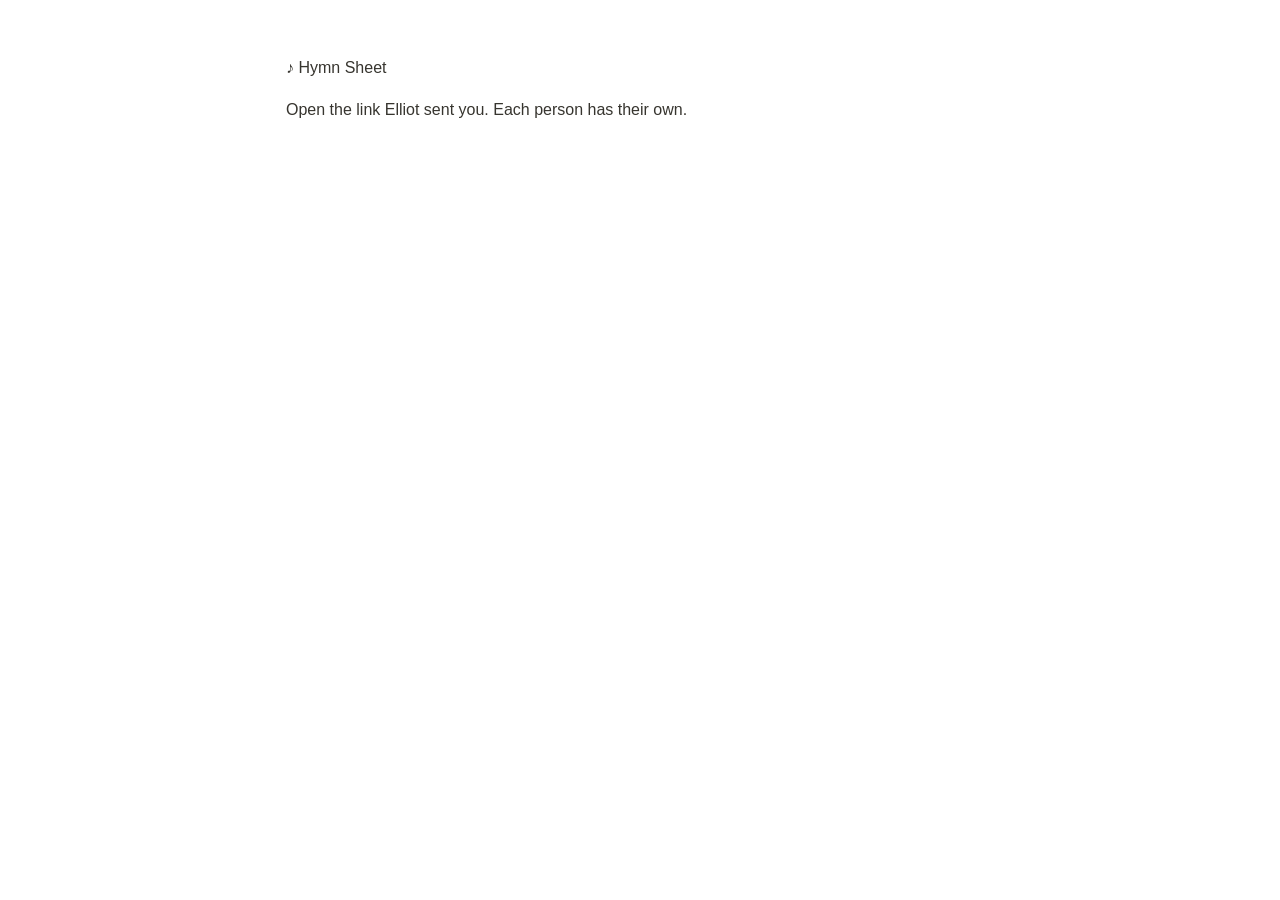
==== index.html @ d038050e "How it works: six small tiles at the very top of your page (tap one to go there), with a How it work" ====
<!doctype html>
<html lang="en">
<head>
<meta charset="utf-8">
<meta name="viewport" content="width=device-width, initial-scale=1, viewport-fit=cover">
<meta name="robots" content="noindex, nofollow">
<meta name="referrer" content="no-referrer">
<meta name="theme-color" content="#f2f2f7" media="(prefers-color-scheme: light)">
<meta name="theme-color" content="#000000" media="(prefers-color-scheme: dark)">
<meta name="apple-mobile-web-app-capable" content="yes">
<meta name="apple-mobile-web-app-title" content="Hymn Sheet">
<title>Hymn Sheet</title>
<link rel="apple-touch-icon" href="icon.png">
<link rel="icon" href="icon.png">
<link rel="stylesheet" href="app.css?v=21">
</head>
<body>
<div id="app"><p class="boot">Hymn Sheet. Loading…</p></div>
<script src="config.js?v=3"></script>
<script src="rules.js?v=7"></script>
<script src="app.js?v=37"></script>
</body>
</html>
---- app.css ----
/* Hymn Sheet: Notion-style page (white page, property list, square to-dos, tag pills), light + dark. */
:root {
  --bg: #ffffff;
  --card: #ffffff;
  --ink: #37352f;
  --grey: #787774;
  --faint: rgba(55, 53, 47, .09);
  --hover: rgba(55, 53, 47, .06);
  --pill: rgba(227, 226, 224, .6);
  --blue: #2383e2;
  --green: #448361;
  --red: #d44c47;
  --orange: #cb912f;
  --tag-red: #ffe2dd; --tag-yellow: #fdecc8; --tag-green: #dbeddb; --tag-blue: #d3e5ef; --tag-grey: #e3e2e0;
}
@media (prefers-color-scheme: dark) {
  :root {
    --bg: #191919; --card: #191919; --ink: rgba(255,255,255,.88); --grey: rgba(255,255,255,.46);
    --faint: rgba(255,255,255,.09); --hover: rgba(255,255,255,.055); --pill: rgba(255,255,255,.08);
    --blue: #529cca; --green: #4dab9a; --red: #ff7369; --orange: #ffa344;
    --tag-red: #522e2a; --tag-yellow: #564328; --tag-green: #2b4632; --tag-blue: #28456c; --tag-grey: #373737;
  }
}

* { box-sizing: border-box; -webkit-tap-highlight-color: transparent; }
html { -webkit-text-size-adjust: 100%; }
body {
  margin: 0; background: var(--bg); color: var(--ink);
  font: 400 16px/1.5 ui-sans-serif, -apple-system, BlinkMacSystemFont, 'Segoe UI', Helvetica, 'Apple Color Emoji', Arial, sans-serif;
  -webkit-font-smoothing: antialiased;
}
a { color: inherit; text-decoration: underline; text-decoration-color: var(--faint); text-underline-offset: 3px; }
button, input, select { font: inherit; color: inherit; background: none; border: 0; margin: 0; }
button { cursor: pointer; padding: 0; text-align: left; }
.boot { padding: 60px 24px; color: var(--grey); }

.wrap { max-width: 900px; margin: 0 auto; padding: max(18px, env(safe-area-inset-top)) 20px 110px; }
@media (min-width: 900px) { .wrap { padding: 40px 96px 120px; } }
.grey { color: var(--grey); }
.red { color: var(--red); }
.amber { color: var(--orange); }
.small { font-size: 14px; }
.gap { margin-top: 18px; }
.hide { display: none !important; }

/* page header */
header .top { display: flex; justify-content: space-between; gap: 12px; font-size: 14px; color: var(--grey); }
.brand::before { content: '♪ '; }
header .me { color: var(--grey); text-align: right; }
h1 { font-size: 34px; line-height: 1.2; font-weight: 700; margin: 26px 0 14px; letter-spacing: -.01em; }
@media (min-width: 900px) { h1 { font-size: 40px; margin-top: 60px; } }
.facts { display: grid; grid-template-columns: 110px 1fr; gap: 0; margin: 0; font-size: 14px; }
.facts dt, .facts dd { padding: 6px 0; margin: 0; }
.facts dt { color: var(--grey); }
.facts dt::before { content: '≡ '; opacity: .6; }
.count { color: var(--grey); font-size: 14px; margin: 14px 0 0; padding-bottom: 14px; border-bottom: 1px solid var(--faint); }

/* view tabs */
nav {
  position: sticky; top: 0; z-index: 10; background: var(--bg);
  display: flex; gap: 2px; margin: 0 -8px; padding: 8px; border-bottom: 1px solid var(--faint); overflow-x: auto; scrollbar-width: none;
}
nav button { padding: 4px 9px; border-radius: 4px; font-size: 14px; color: var(--grey); white-space: nowrap; }
nav button:hover { background: var(--hover); }
nav button.on { color: var(--ink); font-weight: 500; box-shadow: inset 0 -2px 0 var(--ink); border-radius: 0; }

main section { margin-top: 28px; }
h2 { font-size: 20px; font-weight: 600; margin: 0 0 6px; }
h2 .grey { font-weight: 400; font-size: 16px; }
.filters { display: flex; flex-wrap: wrap; gap: 6px; margin-top: 18px; }
.filters button { padding: 2px 9px; border-radius: 4px; font-size: 14px; color: var(--grey); border: 1px solid var(--faint); }
.filters button.on { color: var(--blue); border-color: var(--blue); background: rgba(35,131,226,.06); }

ul, ol { list-style: none; margin: 0; padding: 0; }
.items li.item, .crew li.person {
  display: flex; align-items: flex-start; gap: 10px; padding: 6px 6px; margin: 0 -6px; border-radius: 4px;
}
.items li.item:hover, .crew li.person:hover { background: var(--hover); }
.items .body, .crew .body { flex: 1; min-width: 0; cursor: pointer; }
.items .name { word-wrap: break-word; }
.meta { color: var(--grey); font-size: 14px; margin-top: 3px; display: flex; flex-wrap: wrap; gap: 4px 6px; }
.meta .sep { display: none; }
.meta .tag { font-size: 13px; line-height: 20px; padding: 0 6px; border-radius: 3px; color: var(--ink); white-space: nowrap; }
.meta .t-plain { padding: 0 2px; color: var(--grey); }
.meta .t-blue { background: var(--tag-blue); }
.meta .t-green { background: var(--tag-green); }
.meta .t-yellow { background: var(--tag-yellow); }
.meta .t-red { background: var(--tag-red); }
.meta .t-grey { background: var(--tag-grey); }
.meta.note { font-size: 14px; color: var(--grey); display: block; }
.items li.packed .name { color: var(--grey); text-decoration: line-through; }

/* square to-do boxes */
button.box {
  flex: none; width: 16px; height: 16px; margin-top: 4px; border: 1.5px solid var(--ink); border-radius: 2px;
  display: grid; place-items: center; font-size: 0; opacity: .85;
}
button.box.on { background: var(--blue); border-color: var(--blue); opacity: 1;
  background-image: url("data:image/svg+xml,%3Csvg xmlns='http://www.w3.org/2000/svg' viewBox='0 0 14 14'%3E%3Cpath d='M3 7.4l2.6 2.6L11 4.6' fill='none' stroke='white' stroke-width='1.8'/%3E%3C/svg%3E"); background-size: 100%; }
button.tick { flex: none; font-size: 13px; padding: 1px 8px; border-radius: 4px; border: 1px solid var(--faint); color: var(--grey); }
button.tick.on { color: var(--green); border-color: transparent; background: var(--tag-green); }

.dot { flex: none; width: 8px; height: 8px; border-radius: 50%; background: var(--tag-grey); margin-top: 8px; }
.dot.on { background: #45b26b; }
.contact { margin-top: 6px; display: flex; flex-direction: column; gap: 4px; cursor: auto; font-size: 14px; }

/* callout for flags */
.flags { background: var(--tag-red); border-radius: 4px; padding: 14px 16px 10px 46px; position: relative; }
.flags::before { content: '⚑'; position: absolute; left: 18px; top: 13px; color: var(--red); }
.flags h2 { font-size: 16px; margin-bottom: 6px; }
.flags li { display: flex; justify-content: space-between; align-items: baseline; gap: 12px; padding: 3px 0; font-size: 15px; }
.flags i { font-style: normal; color: var(--grey); font-size: 13px; }
.flags .link { white-space: nowrap; }

/* forms look like a page's property panel */
form.box { display: flex; flex-direction: column; gap: 0; border: 1px solid var(--faint); border-radius: 6px; padding: 8px 14px 12px; }
form.box h2 { font-size: 16px; margin: 4px 0 6px; }
li.editor { padding: 4px 0 10px 26px; }
label { display: grid; grid-template-columns: 120px 1fr; align-items: center; gap: 8px; color: var(--grey); font-size: 14px; min-height: 34px; }
input, select { color: var(--ink); padding: 5px 6px; border-radius: 4px; width: 100%; min-width: 0; font-size: 16px; }
@media (min-width: 900px) { input, select { font-size: 14px; } }
input:hover, select:hover { background: var(--hover); }
input:focus, select:focus { outline: none; background: var(--hover); box-shadow: inset 0 0 0 1px var(--faint); }
input::placeholder { color: var(--grey); opacity: .6; }
form.box > input { margin: 4px 0; }
form.box p.small { margin: 8px 0 0; }
.row { display: flex; flex-wrap: wrap; align-items: center; gap: 8px 14px; margin-top: 10px; }
form button[type=submit] { background: var(--blue); color: #fff; padding: 5px 12px; border-radius: 4px; font-size: 14px; font-weight: 500; }
.btn { display: inline-block; padding: 5px 12px; border-radius: 4px; border: 1px solid var(--faint); font-size: 14px; text-decoration: none; }
.btn:hover { background: var(--hover); }
button.wide { width: 100%; padding: 6px 6px; color: var(--grey); font-size: 15px; border-radius: 4px; }
button.wide:hover { background: var(--hover); }
button.wide.on { color: var(--green); }
button.link, a.link { color: var(--grey); font-size: 14px; text-decoration: underline; text-decoration-color: var(--faint); }
button.link.red { color: var(--red); }

.shots li { display: grid; grid-template-columns: 34px 1fr; gap: 8px; padding: 6px 0; border-bottom: 1px solid var(--faint); }
.shots .no { color: var(--grey); }
.log li { padding: 5px 0; font-size: 14px; border-bottom: 1px solid var(--faint); }

footer { margin-top: 48px; color: var(--grey); font-size: 13px; }

#status {
  position: fixed; left: 50%; bottom: max(18px, env(safe-area-inset-bottom)); transform: translateX(-50%);
  max-width: calc(100% - 32px); background: var(--ink); color: var(--bg); padding: 7px 14px; border-radius: 6px; font-size: 14px;
  opacity: 0; pointer-events: none; transition: opacity .2s; z-index: 30; box-shadow: 0 4px 14px rgba(0,0,0,.18);
}
#status.show { opacity: 1; }
#status.bad { background: var(--red); color: #fff; }

/* Phones: tab bar at the bottom, like an iPhone app. */
@media (max-width: 899px) {
  nav {
    position: fixed; top: auto; left: 0; right: 0; bottom: 0; margin: 0; z-index: 20;
    background: color-mix(in srgb, var(--bg) 88%, transparent);
    -webkit-backdrop-filter: saturate(180%) blur(20px); backdrop-filter: saturate(180%) blur(20px);
    border-top: 1px solid var(--faint); border-bottom: 0; padding: 6px 8px max(6px, env(safe-area-inset-bottom));
  }
  nav button { flex: 1; text-align: center; padding: 10px 2px; font-size: 13px; border-radius: 0; }
  nav button.on { box-shadow: none; color: var(--blue); }
  #status { bottom: calc(70px + env(safe-area-inset-bottom)); }
}

/* DP notes */
.doc p { margin: 0 0 6px; }
.bul { list-style: disc; padding-left: 20px; }
.bul li { padding: 2px 0; }
textarea { font: inherit; font-size: 15px; color: var(--ink); background: none; border: 1px solid var(--faint, var(--sep)); border-radius: 6px; padding: 10px; width: 100%; min-height: 320px; resize: vertical; margin: 6px 0; }
textarea:focus { outline: none; }
.btn.msg { margin-bottom: 4px; }
.btn.wide-btn { display: block; width: 100%; text-align: center; }

/* since you last looked */
.since { background: var(--tag-blue); border-radius: 4px; padding: 12px 16px 8px; }
.since h2 { font-size: 16px; margin-bottom: 4px; }
.since li { padding: 2px 0; font-size: 15px; }
.since .row { margin-top: 6px; }
.log li.new { box-shadow: inset 3px 0 0 var(--blue); padding-left: 8px; }

/* job switcher (one link per person) */
.jobs { display: flex; flex-wrap: wrap; gap: 6px; margin-top: 14px; }
.jobs button { padding: 2px 9px; border-radius: 4px; font-size: 14px; color: var(--grey); border: 1px solid var(--faint); }
.jobs button.on { color: var(--ink); border-color: var(--ink); }

/* Elliot's links list */
.links li { display: flex; justify-content: space-between; align-items: center; gap: 12px; padding: 5px 0; border-bottom: 1px solid var(--faint); font-size: 15px; }
.links .row { margin: 0; flex-wrap: nowrap; }

/* questions */
.asks { background: var(--tag-yellow); border-radius: 4px; padding: 12px 16px 8px; margin-bottom: 14px; }
.asks h2 { font-size: 16px; margin-bottom: 4px; }
.ask-q { list-style: none; padding: 6px 0; border-bottom: 1px solid var(--faint); }
.ask-q:last-child { border-bottom: 0; }
.ask-q .answer { margin-top: 4px; padding-left: 10px; border-left: 2px solid var(--green); }
.ask-q .link { margin-top: 4px; }
.reply { display: flex; gap: 8px; margin-top: 6px; }
.reply input { flex: 1; min-width: 0; }
.reply button { flex: none; padding: 4px 10px; border-radius: 4px; background: var(--ink); color: var(--bg); font-size: 14px; }

/* "you sure?" before a tick */
.sure {
  position: fixed; left: 50%; transform: translateX(-50%); bottom: max(18px, env(safe-area-inset-bottom)); z-index: 25;
  width: min(480px, calc(100% - 32px)); background: var(--bg); border: 1px solid var(--faint); border-radius: 8px;
  padding: 14px 16px 12px; box-shadow: 0 8px 30px rgba(0,0,0,.2);
}
.sure p { margin: 0 0 4px; }
.sure .row { margin-top: 10px; }
.sure .yes { padding: 6px 14px; border-radius: 4px; background: var(--blue); color: #fff; font-size: 15px; }
@media (max-width: 899px) { .sure { bottom: calc(70px + env(safe-area-inset-bottom)); } }
.sure input { width: 100%; margin-top: 8px; padding: 8px 10px; border: 1px solid var(--faint); border-radius: 4px; background: var(--hover); color: var(--ink); font-size: 16px; }
.sure .grey.small { margin-top: 8px; }

/* To send (Elliot only): ready-to-copy replies */
.tosend .msgtext { white-space: pre-wrap; word-wrap: break-word; font: inherit; margin: 6px 0; padding: 8px; background: var(--hover); }
.tosend .body { cursor: default; }
/* Me page: hint under the tabs, hello line, documents first, flags in the to-do list */
.hint { margin: 4px 0 12px; }
.hello { margin: 4px 0 12px; font-size: 16px; }
.docs { background: var(--hover); border-radius: 4px; padding: 12px 16px 8px; }
.docs h2 { font-size: 16px; margin-bottom: 4px; }
.flagrow > .flagmark { display: inline-flex; align-items: center; justify-content: center; width: 20px; height: 20px; flex: none; font-weight: 600; }
.flagrow .body { cursor: default; }
/* Documents: name left, arrow pinned right (never wraps), who & when small below */
.doclist { list-style: none; padding: 0; margin: 0; }
.doclist li { padding: 8px 0; border-top: 1px solid var(--faint); }
.doclist li:first-child { border-top: 0; }
a.doc-link { display: flex; align-items: baseline; gap: 12px; text-decoration: none; color: inherit; font-weight: 500; }
a.doc-link .doc-name { flex: 1; min-width: 0; text-decoration: underline; text-decoration-color: var(--faint); text-underline-offset: 3px; }
a.doc-link .doc-arrow { flex: none; color: var(--grey); }
.doc-who { display: block; font-size: 13px; color: var(--grey); margin-top: 2px; }
.start { margin-bottom: 8px; }
.maindoc { background: var(--hover); border-radius: 4px; padding: 12px 16px; font-size: 17px; }
.maindoc a.doc-link { font-weight: 600; }
.chips { display: flex; flex-wrap: wrap; gap: 8px; margin-top: 10px; }
.chip { font: inherit; font-size: 14px; padding: 6px 12px; border-radius: 999px; border: 1px solid var(--faint); background: transparent; color: inherit; cursor: pointer; }
.chip:hover { background: var(--hover); }
.contents .chips { margin-top: 0; }
[id] { scroll-margin-top: 12px; }
footer .link { font-size: 13px; padding: 0; }
.chat .msgs { list-style: none; padding: 0; margin: 0 0 8px; }
.chat .msg { padding: 6px 0; }
.chat .who { font-weight: 600; margin-top: 8px; }
.chat .who .grey { font-weight: 400; }
.chat .said { white-space: pre-wrap; word-wrap: break-word; line-height: 1.45; }
.chat .acts { display: flex; gap: 12px; opacity: .8; }
.chat .acts .link { padding: 0; font-size: 12px; }
.chat .at { color: var(--blue); font-weight: 600; }
.chat .say { position: sticky; bottom: 72px; display: flex; gap: 8px; background: var(--bg); padding: 8px 0; }
.chat .say input { flex: 1; min-width: 0; }
@media (min-width: 700px) { .chat .say { bottom: 0; } }
.chains { margin-bottom: 8px; }
.chain-row { border-top: 1px solid var(--faint); padding: 12px 0; }
.chain-row .top { display: flex; justify-content: space-between; align-items: center; gap: 12px; cursor: pointer; }
.chain-row .top b { font-size: 16px; }
.chain-row .next .who { font-weight: 600; color: var(--orange, #c4791b); }
.chain-row .next.done { color: var(--green, #4dab9a); font-weight: 600; }
.chain-row .steps { font-size: 13px; color: var(--grey); }
.pillbtn { font: inherit; font-size: 13px; padding: 4px 12px; border-radius: 999px; border: 1px solid var(--faint); background: transparent; color: inherit; cursor: pointer; white-space: nowrap; }
.pillbtn.go { background: var(--blue); border-color: var(--blue); color: #fff; }
.chain-steps { list-style: none; padding: 0; margin: 4px 0 0; }
.chain-steps li { display: grid; grid-template-columns: 82px 1fr auto auto; gap: 8px; align-items: baseline; padding: 6px 0; font-size: 14px; }
.chain-steps .sname { color: var(--grey); font-size: 12px; text-transform: uppercase; letter-spacing: .04em; }
.chain-steps li.d .sname { color: var(--green, #4dab9a); }
.chain-steps li.n .sname, .chain-steps li.n .swhen { color: var(--orange, #c4791b); font-weight: 600; }
.chain-steps .swhen { color: var(--grey); font-size: 13px; }
.chain-steps .link { padding: 0; }
.flagmark.blue { color: var(--blue); }

.tour { background: var(--hover); border-radius: 4px; padding: 12px 14px; margin-bottom: 12px; }
.tour-head { display: flex; justify-content: space-between; align-items: baseline; }
.tour-head h2 { margin: 0; font-size: 16px; }
.tour-head .link { padding: 0; font-size: 13px; }
.tiles { display: grid; grid-template-columns: 1fr 1fr; gap: 8px; margin-top: 10px; }
@media (min-width: 700px) { .tiles { grid-template-columns: repeat(3, 1fr); } }
.tile { font: inherit; text-align: left; background: var(--bg); border: 1px solid var(--faint); border-radius: 4px; padding: 10px; cursor: pointer; color: inherit; display: flex; flex-direction: column; gap: 2px; }
.tile .num { font-size: 11px; color: var(--grey); }
.tile b { font-size: 14px; }
.tile .grey { font-size: 12px; line-height: 1.3; }
.chain-row .top .grey { white-space: nowrap; }
.chain-row .bar { display: flex; gap: 3px; margin: 10px 0 6px; cursor: pointer; }
.chain-row .seg { flex: 1; min-width: 0; }
.chain-row .seg i { display: block; height: 6px; border-radius: 3px; background: var(--faint); }
.chain-row .seg.d i { background: var(--green, #4dab9a); }
.chain-row .seg.n i { background: var(--orange, #e9a23b); }
.chain-row .seg em { display: block; font-style: normal; font-size: 10px; color: var(--grey); margin-top: 3px; white-space: nowrap; overflow: hidden; text-overflow: ellipsis; }
.chain-row .seg.n em { color: var(--orange, #c4791b); font-weight: 600; }
.chain-row .nextrow { display: flex; justify-content: space-between; align-items: center; gap: 12px; margin-top: 4px; }
.chain-row .nextrow .link { padding: 0; white-space: nowrap; }
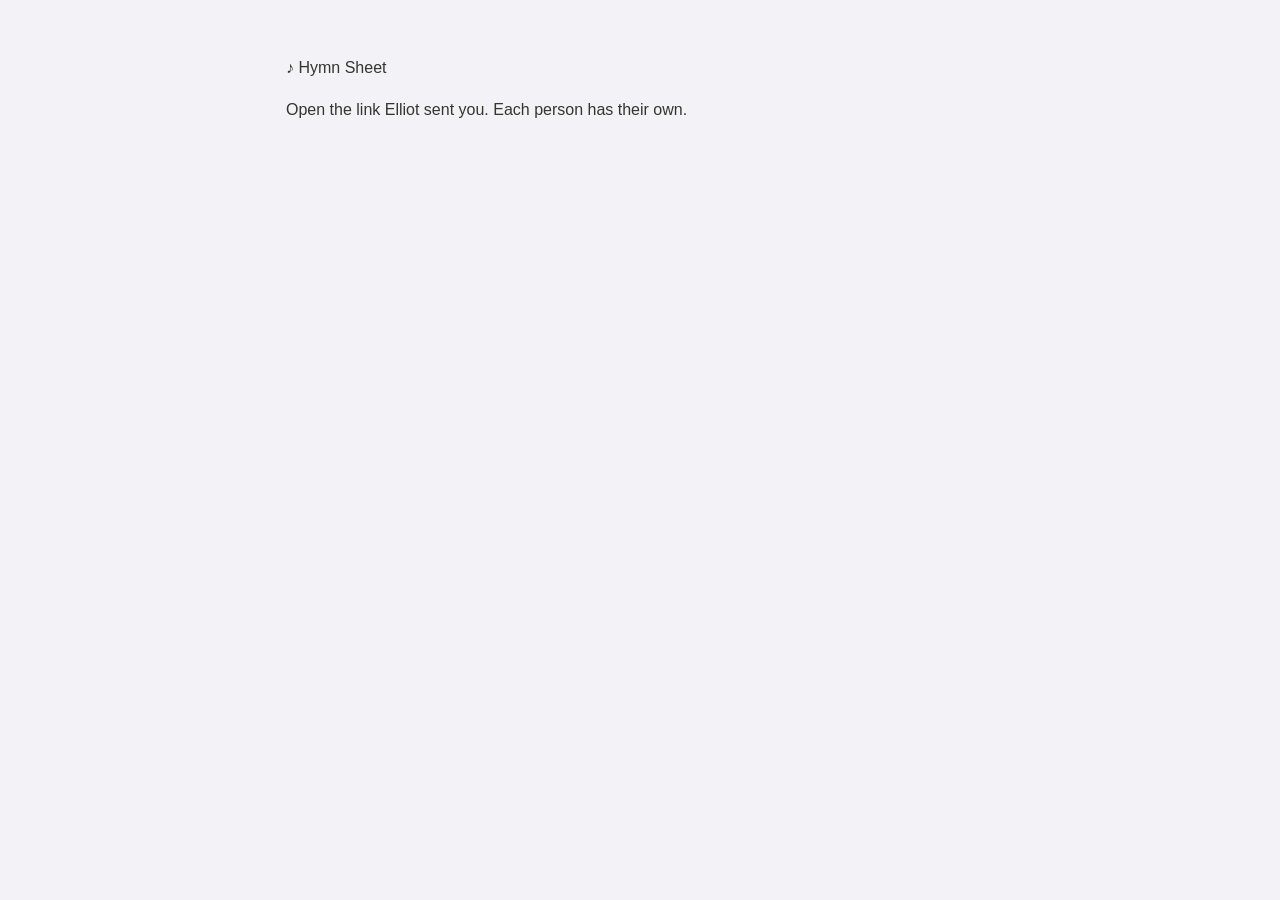
==== commit 99c17928: "Notion & Apple look: callout how-it-works, grouped kit lists with rings, See it as preview" ====
--- a/index.html
+++ b/index.html
@@ -12,12 +12,12 @@
 <title>Hymn Sheet</title>
 <link rel="apple-touch-icon" href="icon.png">
 <link rel="icon" href="icon.png">
-<link rel="stylesheet" href="app.css?v=21">
+<link rel="stylesheet" href="app.css?v=22">
 </head>
 <body>
 <div id="app"><p class="boot">Hymn Sheet. Loading…</p></div>
 <script src="config.js?v=3"></script>
 <script src="rules.js?v=7"></script>
-<script src="app.js?v=37"></script>
+<script src="app.js?v=38"></script>
 </body>
 </html>
--- a/app.css
+++ b/app.css
@@ -286,3 +286,58 @@
 .chain-row .seg.n em { color: var(--orange, #c4791b); font-weight: 600; }
 .chain-row .nextrow { display: flex; justify-content: space-between; align-items: center; gap: 12px; margin-top: 4px; }
 .chain-row .nextrow .link { padding: 0; white-space: nowrap; }
+
+/* ---------- Apple + Notion layer (26 Nov): grey page, white rounded groups, system font & colours ---------- */
+:root { --page: #f2f2f7; --group: #ffffff; --sep: rgba(60,60,67,.18); --blue: #007aff; --green: #34c759; --orange: #ff9500; --red: #ff3b30; }
+@media (prefers-color-scheme: dark) { :root { --page: #000000; --group: #1c1c1e; --sep: rgba(84,84,88,.6); --blue: #0a84ff; --green: #30d158; --orange: #ff9f0a; --red: #ff453a; } }
+body { background: var(--page); font-family: -apple-system, BlinkMacSystemFont, 'SF Pro Text', 'Inter', 'Segoe UI', Helvetica, Arial, sans-serif; }
+nav { background: color-mix(in srgb, var(--page) 88%, transparent); }
+.docs, .maindoc, .box, .callout, .group { background: var(--group); border-radius: 12px; }
+.items, .crew { background: var(--group); border-radius: 12px; padding: 2px 0; overflow: hidden; }
+.items li.item, .crew li.person { padding-left: 14px; padding-right: 14px; }
+.chip { background: var(--group); border-color: transparent; }
+.tile { background: var(--group); }
+/* Notion callout */
+.callout { display: flex; gap: 10px; padding: 14px; margin-bottom: 14px; }
+.callout .ico { font-size: 20px; line-height: 1.3; }
+.callout .cbody { flex: 1; min-width: 0; }
+.callout .ct { font-weight: 600; font-size: 17px; }
+.callout ol { margin: 6px 0 0; padding-left: 20px; }
+.callout li { margin: 3px 0; }
+.callout .plain { text-align: left; padding: 0; color: inherit; }
+.callout .more { margin-top: 8px; color: var(--grey); font-size: 15px; }
+.callout .more summary { cursor: pointer; list-style: none; }
+.callout .more summary::-webkit-details-marker { display: none; }
+.callout .more summary::before { content: '▸ '; }
+.callout .more[open] summary::before { content: '▾ '; }
+.callout .more b { color: var(--ink); }
+.callout .more ul { margin: 6px 0 0; padding-left: 18px; color: var(--ink); }
+.callout .more li { margin: 4px 0; }
+.callout .gotit { margin-top: 10px; color: var(--blue); font-size: 16px; }
+/* Apple grouped list for kit lists */
+.chains .ghdr { font-size: 13px; text-transform: uppercase; letter-spacing: .02em; color: var(--grey); margin: 16px 14px 6px; }
+.chains .group { overflow: hidden; }
+.chains .cell { position: relative; }
+.chains .cell + .cell::before { content: ''; position: absolute; top: 0; left: 58px; right: 0; border-top: .5px solid var(--sep); }
+.chains .crow { display: flex; align-items: center; gap: 12px; padding: 11px 14px; }
+.chains .ring { width: 32px; height: 32px; flex: none; }
+.chains .ring circle { fill: none; stroke-width: 4; stroke-linecap: round; }
+.chains .ring .track { stroke: var(--faint); stroke-linecap: butt; }
+.chains .ring .nextarc { stroke: var(--orange); }
+.chains .ring .donearc { stroke: var(--green); }
+.chains .ring .tick { fill: none; stroke: var(--green); stroke-width: 3; stroke-linecap: round; stroke-linejoin: round; }
+.chains .cmain { flex: 1; min-width: 0; cursor: pointer; }
+.chains .ctitle { font-size: 17px; }
+.chains .csub { font-size: 14px; color: var(--grey); }
+.chains .csub .w { color: var(--orange); font-weight: 600; }
+.chains .cact { color: var(--blue); font-size: 15px; white-space: nowrap; }
+.chains .cact.strong { font-weight: 600; }
+.chains .chev { color: var(--grey); opacity: .5; font-size: 20px; cursor: pointer; width: 12px; text-align: center; }
+.chains .chain-steps { margin: 0 14px 4px 58px; padding: 0; }
+.chains .chain-steps li { grid-template-columns: 10px 84px 1fr auto auto; border-top: .5px solid var(--sep); }
+.chains .sdot { width: 8px; height: 8px; border-radius: 50%; background: var(--faint); align-self: center; }
+.chains li.d .sdot { background: var(--green); } .chains li.n .sdot { background: var(--orange); }
+.chains .seeitems { margin: 0 14px 10px 58px; }
+.chains .gfoot { font-size: 13px; color: var(--grey); margin: 6px 14px 0; }
+.viewas { position: sticky; top: 0; z-index: 30; background: var(--orange); color: #fff; font-size: 14px; padding: 8px 12px; border-radius: 10px; margin-bottom: 8px; display: flex; gap: 8px; align-items: center; flex-wrap: wrap; }
+.viewas button { margin-left: auto; background: rgba(255,255,255,.25); color: #fff; border-radius: 999px; padding: 3px 10px; font-weight: 600; }
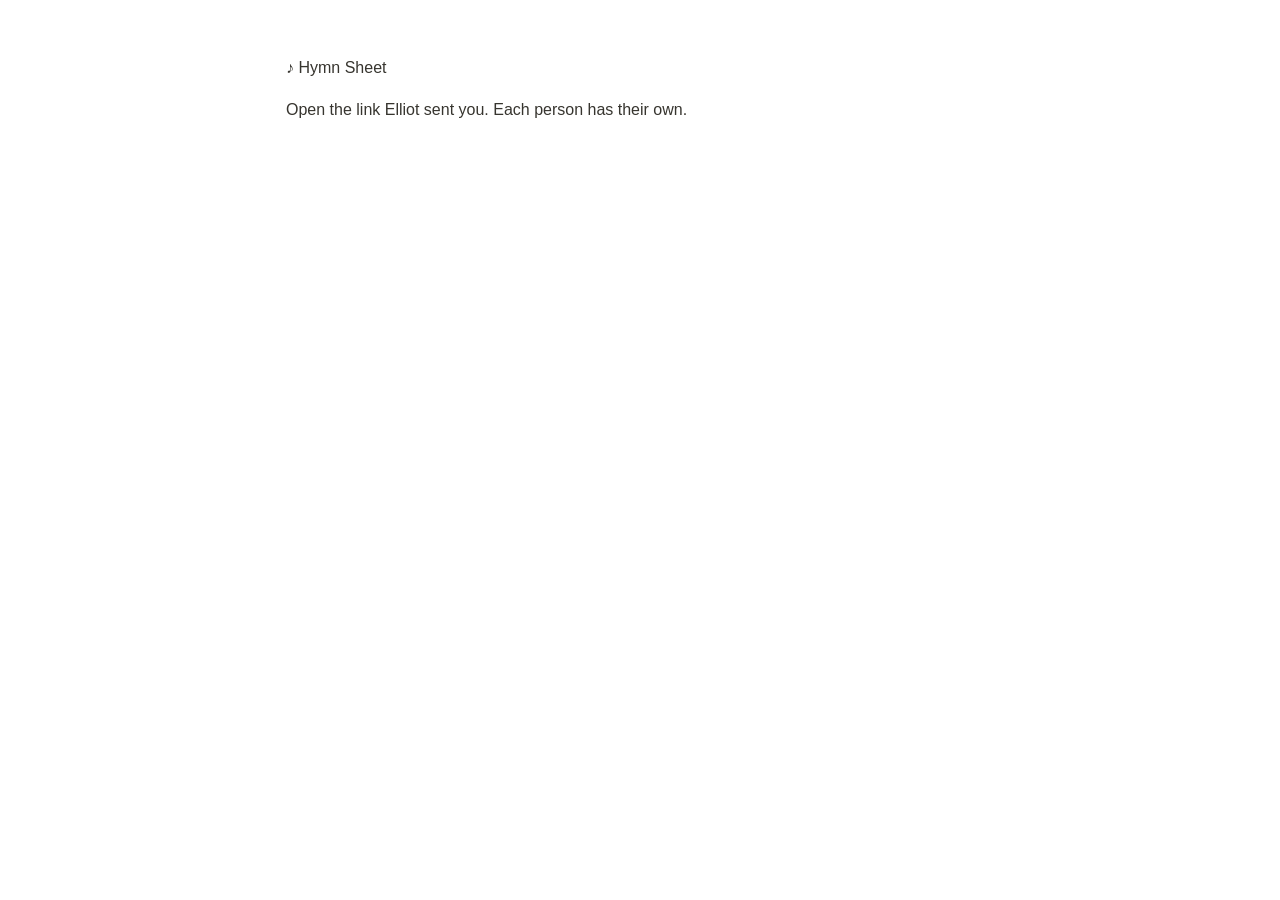
==== commit e08d2a0e: "Back to the Notion look: white page, flat lists, Notion callout & kit lists" ====
--- a/index.html
+++ b/index.html
@@ -12,12 +12,12 @@
 <title>Hymn Sheet</title>
 <link rel="apple-touch-icon" href="icon.png">
 <link rel="icon" href="icon.png">
-<link rel="stylesheet" href="app.css?v=22">
+<link rel="stylesheet" href="app.css?v=26">
 </head>
 <body>
 <div id="app"><p class="boot">Hymn Sheet. Loading…</p></div>
 <script src="config.js?v=3"></script>
-<script src="rules.js?v=7"></script>
-<script src="app.js?v=38"></script>
+<script src="rules.js?v=8"></script>
+<script src="app.js?v=42"></script>
 </body>
 </html>
--- a/app.css
+++ b/app.css
@@ -287,16 +287,8 @@
 .chain-row .nextrow { display: flex; justify-content: space-between; align-items: center; gap: 12px; margin-top: 4px; }
 .chain-row .nextrow .link { padding: 0; white-space: nowrap; }
 
-/* ---------- Apple + Notion layer (26 Nov): grey page, white rounded groups, system font & colours ---------- */
-:root { --page: #f2f2f7; --group: #ffffff; --sep: rgba(60,60,67,.18); --blue: #007aff; --green: #34c759; --orange: #ff9500; --red: #ff3b30; }
-@media (prefers-color-scheme: dark) { :root { --page: #000000; --group: #1c1c1e; --sep: rgba(84,84,88,.6); --blue: #0a84ff; --green: #30d158; --orange: #ff9f0a; --red: #ff453a; } }
-body { background: var(--page); font-family: -apple-system, BlinkMacSystemFont, 'SF Pro Text', 'Inter', 'Segoe UI', Helvetica, Arial, sans-serif; }
-nav { background: color-mix(in srgb, var(--page) 88%, transparent); }
-.docs, .maindoc, .box, .callout, .group { background: var(--group); border-radius: 12px; }
-.items, .crew { background: var(--group); border-radius: 12px; padding: 2px 0; overflow: hidden; }
-.items li.item, .crew li.person { padding-left: 14px; padding-right: 14px; }
-.chip { background: var(--group); border-color: transparent; }
-.tile { background: var(--group); }
+/* ---------- Kit lists, callout, preview bar (26 Nov). Back to the plain Notion look 27 Nov: no grey page or rounded white cards ---------- */
+:root { --page: var(--bg); --group: var(--bg); --sep: var(--faint); }
 /* Notion callout */
 .callout { display: flex; gap: 10px; padding: 14px; margin-bottom: 14px; }
 .callout .ico { font-size: 20px; line-height: 1.3; }
@@ -341,3 +333,46 @@
 .chains .gfoot { font-size: 13px; color: var(--grey); margin: 6px 14px 0; }
 .viewas { position: sticky; top: 0; z-index: 30; background: var(--orange); color: #fff; font-size: 14px; padding: 8px 12px; border-radius: 10px; margin-bottom: 8px; display: flex; gap: 8px; align-items: center; flex-wrap: wrap; }
 .viewas button { margin-left: auto; background: rgba(255,255,255,.25); color: #fff; border-radius: 999px; padding: 3px 10px; font-weight: 600; }
+
+/* Tick toast */
+#toast { position: fixed; left: 50%; transform: translateX(-50%); bottom: max(18px, env(safe-area-inset-bottom)); z-index: 31;
+  display: flex; align-items: center; gap: 14px; max-width: calc(100% - 32px); box-sizing: border-box;
+  background: rgba(28,28,30,.94); color: #fff; padding: 10px 16px; border-radius: 14px; font-size: 15px;
+  box-shadow: 0 6px 20px rgba(0,0,0,.22); animation: toastin .18s ease-out; pointer-events: none; }
+#toast button { pointer-events: auto; }
+#toast .tt { flex: 1; min-width: 0; white-space: nowrap; overflow: hidden; text-overflow: ellipsis; }
+#toast button.link { color: #0a84ff; font-weight: 600; text-decoration: none; border: 0; padding: 0; white-space: nowrap; }
+@keyframes toastin { from { opacity: 0; transform: translate(-50%, 8px); } to { opacity: 1; transform: translate(-50%, 0); } }
+@media (max-width: 899px) { #toast { bottom: calc(76px + env(safe-area-inset-bottom)); } }
+
+/* How it works: a Notion callout (27 Nov): flat tinted block, small radius, Notion type, quiet Got it */
+.callout { background: rgba(241,241,239,1); border-radius: 4px; padding: 16px 16px 14px 12px; gap: 8px; font-size: 15px; line-height: 1.5; color: #37352f; font-family: ui-sans-serif, -apple-system, BlinkMacSystemFont, 'Segoe UI', Helvetica, Arial, sans-serif; }
+.callout .ico { font-size: 18px; line-height: 1.4; width: 24px; text-align: center; }
+.callout .ct { font-size: 15px; font-weight: 600; }
+.callout ol { padding-left: 22px; margin-top: 4px; }
+.callout li { margin: 2px 0; }
+.callout .plain { font-size: 15px; }
+.callout .plain b { font-weight: 600; }
+.callout .more { font-size: 15px; color: rgba(55,53,47,.65); margin-top: 6px; }
+.callout .more b, .callout .more ul { color: #37352f; }
+.callout .gotit { margin-top: 10px; font-size: 14px; color: rgba(55,53,47,.65); background: rgba(55,53,47,.08); border-radius: 4px; padding: 3px 8px; }
+@media (prefers-color-scheme: dark) {
+  .callout { background: #252525; color: rgba(255,255,255,.81); }
+  .callout .more { color: rgba(255,255,255,.46); }
+  .callout .more b, .callout .more ul { color: rgba(255,255,255,.81); }
+  .callout .gotit { color: rgba(255,255,255,.6); background: rgba(255,255,255,.08); }
+}
+
+/* Notion look for the kit lists (27 Nov) */
+.chains .ghdr { text-transform: none; letter-spacing: 0; font-size: 14px; font-weight: 600; margin: 18px 0 4px; }
+.chains .group { background: none; border-radius: 0; border-top: 1px solid var(--faint); }
+.chains .cell + .cell::before { left: 0; border-top: 1px solid var(--faint); }
+.chains .crow { padding: 10px 2px; }
+.chains .crow:hover { background: var(--hover); }
+.chains .ring { width: 26px; height: 26px; }
+.chains .ctitle { font-size: 16px; font-weight: 500; }
+.chains .cact { font-size: 14px; padding: 2px 8px; border-radius: 4px; color: var(--ink); background: var(--pill); }
+.chains .cact.strong { color: #fff; background: var(--blue); font-weight: 500; }
+.chains .chain-steps, .chains .seeitems { margin-left: 40px; margin-right: 2px; }
+.chains .gfoot { margin-left: 0; }
+.viewas { border-radius: 4px; }
